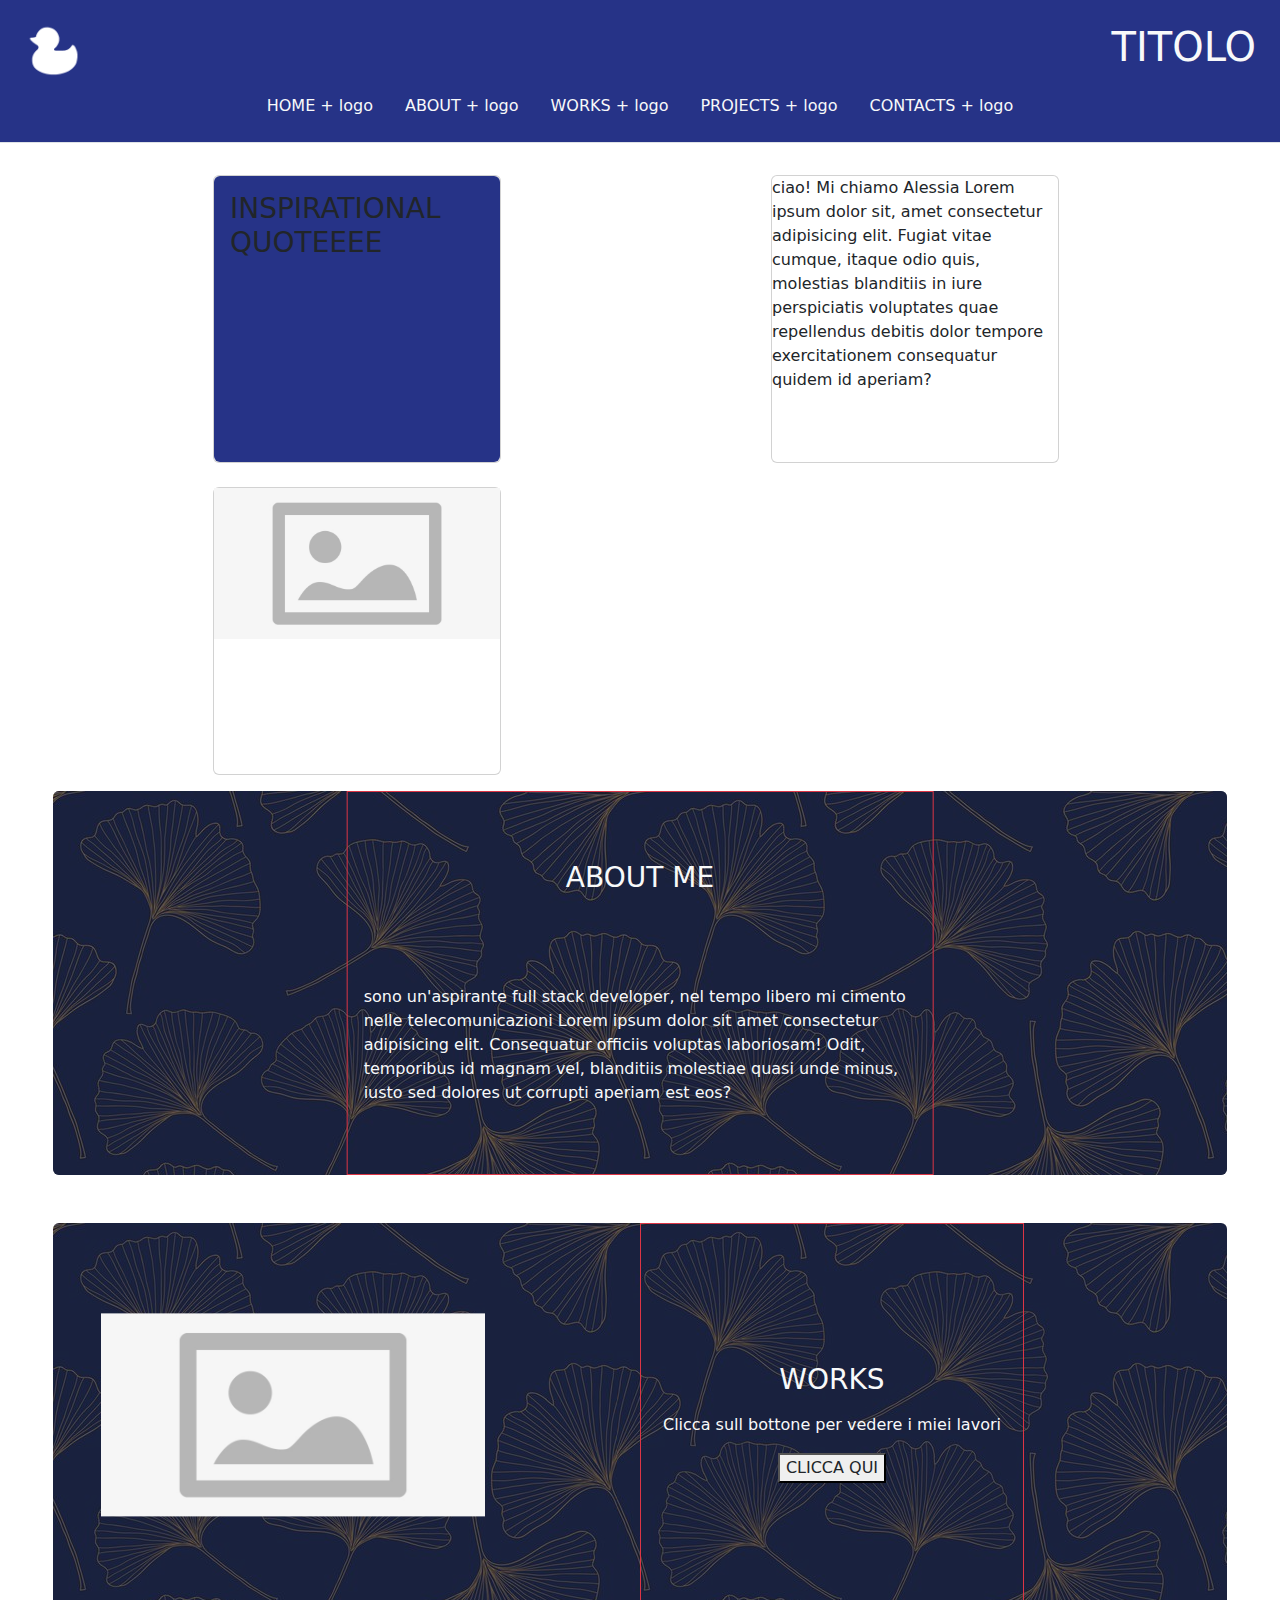
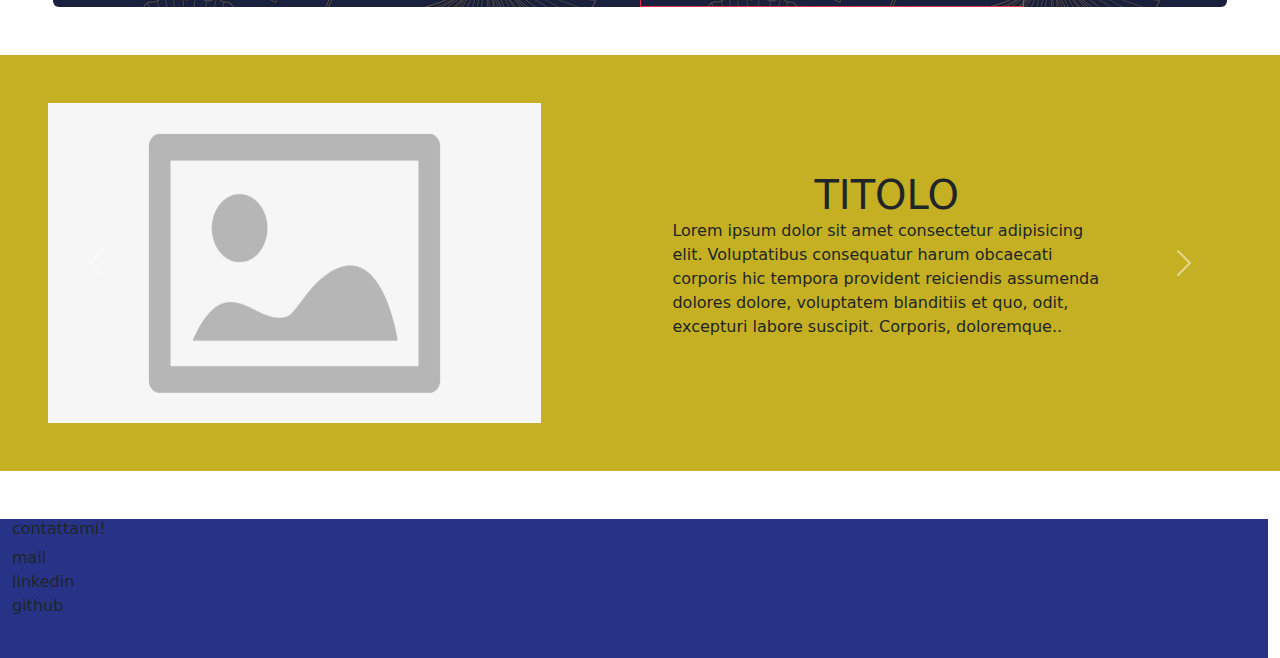
==== index.html @ 971a70d5 "first-upload" ====
<!DOCTYPE html>
<html lang="en">
<head>
    <meta charset="UTF-8">
    <meta name="viewport" content="width=device-width, initial-scale=1.0">
    <title>Document</title>
    <link href="./style.css" rel="stylesheet">


    <!-- ? BOOTSTRAP  -->
    <link href="https://cdn.jsdelivr.net/npm/bootstrap@5.3.3/dist/css/bootstrap.min.css" rel="stylesheet" integrity="sha384-QWTKZyjpPEjISv5WaRU9OFeRpok6YctnYmDr5pNlyT2bRjXh0JMhjY6hW+ALEwIH" crossorigin="anonymous">
    <script src="https://cdn.jsdelivr.net/npm/bootstrap@5.3.3/dist/js/bootstrap.bundle.min.js" integrity="sha384-YvpcrYf0tY3lHB60NNkmXc5s9fDVZLESaAA55NDzOxhy9GkcIdslK1eN7N6jIeHz" crossorigin="anonymous"></script>
    
    <!--<script>const popoverTriggerList = document.querySelectorAll('[data-bs-toggle="popover"]')
        const popoverList = [...popoverTriggerList].map(popoverTriggerEl => new bootstrap.Popover(popoverTriggerEl))</script>
    -->
    </head>
<body>
    <header class="container-fluid row mx-auto py-2 bg_navy border-bottom ">
        <nav class="navbar navbar-expand-md row mx-auto d-flex flex-wrap">
            <div class="container-fluid">
                <a class="navbar-brand" href="./index.html">
                    <img src="./imgs/duckwhite.png" alt="logo" style="height: 60px;">
                </a>
                <h1 class="text-light">TITOLO</h1>
            </div>   
            <!-- bottone sostitutivo della navbar-->
            <div class="container-fluid d-flex justify-content-center">
                <div class="d-flex ">
                    <button class="navbar-toggler" type="button" data-bs-toggle="collapse" data-bs-target="#navbar-default" aria-controls="navbar-default" aria-expanded="false" aria-label="Toggle navigation">
                        <span class="navbar-toggler-icon"></span>
                    </button>
                </div>
                    <!-- navbar quando sito grande-->
                <div id="navbar-default" class="navbar-collapse collapse justify-content-center">
                    <ul class="nav  justify-content-center" >
                        <li class="nav-item"><a class="nav-link active text-light" href="#home">HOME + logo</a></li>
                        <li class="nav-item"><a class="nav-link text-light" href="#about">ABOUT + logo</a></li>
                        <li class="nav-item"><a class="nav-link text-light" href="#works">WORKS + logo</a></li>
                        <li class="nav-item"><a class="nav-link text-light" href="#projects">PROJECTS + logo</a></li>
                        <li class="nav-item"><a class="nav-link text-light" href="#contacts">CONTACTS + logo</a></li>
                     </ul>
                </div>
            </div>
        </nav>
    </header>

    <main >
        <!-- ' //////////////////// HOME ' //////////////////// -->
        <div class="container mt-4 d-flex flex-wrap justify-content-center"> <!-- sezione effettiva -->
            <div class="col">
                <div class="p-2 mx-0 mb-2 d-flex justify-content-center">
                    <div class="card  align-content-center  m-0" style="width:18rem; height:18rem;">
                        <div class="card-body rounded bg_navy">
                            <!-- * scritta * -->
                            <h3 class="">INSPIRATIONAL QUOTEEEE</h3>
                        </div>
                    </div>
                </div>        
                <div class=" p-2 mx-0 mb-2 d-flex justify-content-center">
                    <div class="card " style="width:18rem; height:18rem;">
                                <!-- * immagine * -->
                        <img src="./imgs/placeholder.jpeg" alt="stand out image" style="object-fit: cover;">
                    </div>
                </div>
            </div>
            
            <div class="col p-2 mx-0 mb-4 d-flex align-content-center justify-content-center">    
                <div class="card" style="width:18rem; height:18rem;">
                        <!-- * testo di presentazione * -->
                    <p>ciao! Mi chiamo Alessia Lorem ipsum dolor sit, amet consectetur adipisicing elit. Fugiat vitae cumque, itaque odio quis, molestias blanditiis in iure perspiciatis voluptates quae repellendus debitis dolor tempore exercitationem consequatur quidem id aperiam?</p>
                        <!--  banner attaccato a quello sopra  -->
                </div>
            </div>
        </div>
        
        <!-- ' //////////////////// ABOUT ' //////////////////// -->
       
        <div id="about" class="container-fluid col-md-11 col-12 position-relative d-flex justify-content-center m-auto mb-5 p-0" style="height: 48rem; min-height: 12rem; max-height: 24rem;">
            <div class="bg_pattern rounded z-0 col-12 align-content-center " style="max-height: 24rem;">
                <div class="border border-danger z-3 position-absolute top-0 start-50 translate-middle-x d-flex flex-wrap justify-content-center align-items-center p-3" style="max-width: 48rem; height: 24rem; min-width: 24rem;">
                    <h3 class="top-0 text-light bg z-3 m-3" > ABOUT ME</h3>    
                    <p class="top-0 text-light z-3">sono un'aspirante full stack developer, nel tempo libero mi cimento nelle telecomunicazioni Lorem ipsum dolor sit amet consectetur adipisicing elit. Consequatur officiis voluptas laboriosam! Odit, temporibus id magnam vel, blanditiis molestiae quasi unde minus, iusto sed dolores ut corrupti aperiam est eos?
                    </p>
                </div>
                <div class="overlay rounded position-absolute top-0 col-12" style="height: 24rem;"></div>
            </div>
        </div>
        <!-- div uguale a quello sopra con delle informazioni sulle mie competenze-->
            
            
            <!-- immagine cliccabile da smartphone (e da pc) e freccette ">>>" preview di lavori -->
        <!-- ' //////////////////// WORKS '  mettere carosello-->
        <div id="works" class="container-fluid col-md-11 col-12 position-relative d-flex justify-content-center m-auto p-0 mb-5" style="height: 48rem; min-height: 12rem; max-height: 24rem; ">
            <div class="bg_flat rounded z-0 col-12 align-content-center " style="max-height: 24rem;">
                <div class="border border-danger z-2 position-absolute top-0 start-50 d-flex flex-column justify-content-center align-items-center p-3" style="max-width: 48rem; height: 24rem; min-width: 24rem;">
                    <h3 class=" row top-0 text-light bg z-2 m-3" > WORKS</h3>    
                    <p class="row top-0 text-light z-2">Clicca sull bottone per vedere i miei lavori</p>
                    
                    <button class=" top-0 text-dark z-2 type="button" class="btn btn-primary" data-bs-toggle="popover" data-bs-title="WIP" data-bs-content="grazie per essere interessatə a questa sezione! Sfortunatamente non è ancora pronta ad essere visualizzata, arriverà presto! Iscriviti alla newsletter per rimanere aggiornatə su tutte le novità">CLICCA QUI</button>
                    <!--
                        <button class=" top-0 text-dark z-2 type="button" class="btn btn-primary" data-bs-toggle="modal" data-bs-target="#exampleModal"">CLICCA QUI</button>
                        <div class="modal fade" id="exampleModal" tabindex="-1">
                            <div class="modal-dialog">
                                <div class="modal-content">
                                    <div class="modal-header">
                                        <h5 class="modal-title">WORKS</h5>
                                        <button type="button" class="btn-close" data-bs-dismiss="modal" aria-label="Close"></button>
                                    </div>
                                    <div class="modal-body">
                                        <p> grazie per essere interessatə a questa sezione! Sfortunatamente non è ancora pronta ad essere visualizzata, arriverà presto! Iscriviti alla newsletter per rimanere aggiornatə su tutte le novità</p>
                                        <p>Modal body text goes here.</p>
                                    </div>
                                    
                                </div>
                            </div>
                        </div>
                    -->


                </div>
                
                <img class="position-absolute z-2 top-50 start-0 translate-middle-y ms-5" src="./imgs/placeholder.jpeg" style=" max-width:24rem">
                <!-- <button class="position-absolute z-3 top-50 start-0 translate-middle-y ms-5"><img src="./imgs/placeholder.jpeg" style=" max-width:24rem"></button>
             <div class="overlay rounded position-absolute top-0 col-12" style="height: 24rem;"></div>
            -->
            </div>
        </div>
        <!-- div-->
<!--  
        <div class="container-fluid col-md-11 col-12 d-flex justify-content-center m-auto p-0 mb-5" style="height: 48rem; min-height: 12rem; max-height: 24rem; ">
            <div class="bg_pattern rounded z-0 col-12 align-content-center position-relative" style="max-height: 24rem;">
                <div class="border border-danger z-3 position-absolute top-100 start-0   d-flex flex-wrap justify-content-around align-items-center p-3" style="max-width: 48rem; height: 24rem; min-width: 24rem;">
                    <h3 class=" row text-light bg z-3 m-3" > PROVA</h3>    
                    <p class="row  text-light z-3">blablablabla
                    </p>
                </div>
                <div class="overlay rounded position-absolute top-0 col-12" style="height: 24rem;"></div>
                <button class=" z-3 ms-5"><img src="./imgs/placeholder.jpeg" style=" max-width:24rem"></button>
            </div>
        </div>
        
        
        -->
     
        <div  class="mb-5">    
            
                <!-- div uguale a quello sopra con preview lavori-->
                <!-- carosello di lavori? -->
                <div id="carouselExample" class="carousel slide " data-bs-ride="carousel"> <!-- data bs ride è per farlo andare da solo-->
                    <div  class="carousel-inner">
                        <div class="carousel-item active bg_gold">
                          <div id="projects"></div>
                        <div class="d-flex flex-wrap m-5 position-relative ">
                            <div class=" d-flex flex-row justify-content-around " style="width: 100%;">
                                <div class="col-5">
                                    <img src="./imgs/placeholder.jpeg" class="d-block w-100" alt="..." style=" height: 20rem;">
                                </div>
                                <div class=" d-flex justify-content-center ">
                                    <div class="col-8 d-flex flex-column justify-content-center align-items-center m-auto p-3">
                                        <div>
                                        <h1 class="m-auto">TITOLO</h1>
                                    </div>    
                                        <div class="d-flex align-items-center">
                                            <p>Lorem ipsum dolor sit amet consectetur adipisicing elit. Voluptatibus consequatur harum obcaecati corporis hic tempora provident reiciendis assumenda dolores dolore, voluptatem blanditiis et quo, odit, excepturi labore suscipit. Corporis, doloremque..</p>
                                        </div>
                                    </div>
                                </div>
                            </div>   
                        </div>
                      </div>
                      <div class="carousel-item bg_gold">
                        <div class="d-flex flex-wrap m-5 position-relative ">
                            <div class=" d-flex flex-row justify-content-around " style="width: 100%;">
                                <div class="col-5">
                                    <img src="./imgs/placeholder.jpeg" class="d-block w-100" alt="..." style=" height: 20rem;">
                                </div>
                                <div class=" d-flex justify-content-center ">
                                    <div class="col-8 d-flex flex-column justify-content-center align-items-center m-auto p-3">
                                        <div>
                                        <h1 class="m-auto">TITOLO 2</h1>
                                    </div>    
                                        <div class="d-flex align-items-center">
                                            <p>Lorem ipsum dolor sit amet consectetur adipisicing elit. Voluptatibus consequatur harum obcaecati corporis hic tempora provident reiciendis assumenda dolores dolore, voluptatem blanditiis et quo, odit, excepturi labore suscipit. Corporis, doloremque..</p>
                                        </div>
                                    </div>
                                </div>
                            </div>   
                        </div>
                      </div>
                      <div class="carousel-item bg_gold">
                        <div class="d-flex flex-wrap m-5 position-relative ">
                            <div class=" d-flex flex-row justify-content-around " style="width: 100%;">
                                <div class="col-5">
                                    <img src="./imgs/placeholder.jpeg" class="d-block w-100" alt="..." style=" height: 20rem;">
                                </div>
                                <div class=" d-flex justify-content-center ">
                                    <div class="col-8 d-flex flex-column justify-content-center align-items-center m-auto p-3">
                                        <div>
                                        <h1 class="m-auto">TITOLO 3</h1>
                                    </div>    
                                        <div class="d-flex align-items-center">
                                            <p>Lorem ipsum dolor sit amet consectetur adipisicing elit. Voluptatibus consequatur harum obcaecati corporis hic tempora provident reiciendis assumenda dolores dolore, voluptatem blanditiis et quo, odit, excepturi labore suscipit. Corporis, doloremque..</p>
                                        </div>
                                    </div>
                                </div>
                            </div>   
                        </div>
                      </div>

                        <!--
                      <div class="carousel-item position-relative bg_gold">
                        <div>
                            <div class="d-flex justify-content-center">
                                <div>
                                    
                                    <img src="./imgs/placeholder.jpeg" class="d-block w-100 carousel_h z-1 position-relative t-0" alt="...">
                                    <h3 class="z-2 position-absolute t-50 start-50">TITOLO</h3>
                                    <h1 class="z-2 position-absolute ">questo è un carosello</h1>
                              </div>
                          </div>
                      </div>    
     
                            
                      </div>
                      <div class="carousel-item bg_gold">
                        <img src="./imgs/placeholder.jpeg" class="d-block w-100 carousel_h" alt="...">
                      </div>
                      <div class="carousel-item justify-content-left m-5">
                        <div>
                            <h1>ciao</h1>
                            <p>gnam questo è una voce del carosello</p>
                        </div>
                      </div> 
                        </div> -->
                        <button class="carousel-control-prev" type="button" data-bs-target="#carouselExample" data-bs-slide="prev">
                        <span class="carousel-control-prev-icon" aria-hidden="true"></span>
                        <span class="visually-hidden">Previous</span>
                      </button>
                      <button class="carousel-control-next" type="button" data-bs-target="#carouselExample" data-bs-slide="next">
                        <span class="carousel-control-next-icon" aria-hidden="true"></span>
                        <span class="visually-hidden">Next</span>
                      </button> 
                </div>
                  
        </div>
        <!-- '  PROJECTS '  anche qui carosello -->
        <!-- * carosello carte --> 
        <!--  
        <h3>PROJECTS</h3>    
            ° gioco fantasmino, nanogram
            <p>wip e attività iniziate o parziali</p>

            <div class="row">
                <div class="col">
                    <h2>PROJECTS</h2>
                </div>
            </div>
            <div class="position-relative">
                ° card 
                <div>
                    <div class="card mb-4">
                        <a href="url"><img src="./imgs/ginkgoPLACEHOLDER.png" alt="placeholder" class="card-img-top" style="height: 100px; width: 100px;"></a>
                    ° card body
                        <div class="card-body">
                            <h4 class="mb-2">
                                <a href="url">Card 1</a>
                            </h4>
                        </div>
                    ° card footer 
                     <div class="card-footer">
                        <div class="row align-items-center g-0">
                            <div class="col ms-2">
                                <span>descrizione</span>
                            </div>
                        </div>
                     </div>  
                        
                    </div>
                    <div class="card mb-4">
                        <a href="url"><img src="./imgs/ginkgoPLACEHOLDER.png" alt="placeholder" class="card-img-top" style="height: 100px; width: 100px;"></a>
                    ° card body
                        <div class="card-body">
                            <h4 class="mb-2">
                                <a href="url">Card 1</a>
                            </h4>
                        </div>
                    ° card footer 
                     <div class="card-footer">
                        <div class="row align-items-center g-0">
                            <div class="col ms-2">
                                <span>descrizione</span>
                            </div>
                        </div>
                     </div>  
                        
                    </div>
                </div>
            </div> --> 
            

    </main>
    <footer id="contacts" class="container-fluid bg_navy row d-flex justify-content-center align-items-center"> 
        <!-- '  CONTACTS '  -->
        <h6>contattami!</h6>
        <ul>
            <li>mail</li>
            <li>linkedin</li>
            <li>github</li>
            <li></li>
        </ul>
        <fomr><!-- inserire form di contatto largo--></fomr>


    </footer>
    
</body>
<!-- ° bottone modale ° -->
<!-- Button trigger modal --
<button type="button" class="btn btn-primary" data-bs-toggle="modal" data-bs-target="#exampleModal">
    Launch demo modal
  </button>
  
<!-- ° modale tipo ° -->
<!--  modal --
<div class="modal" tabindex="-1">
    <div class="modal-dialog">
        <div class="modal-content">
            <div class="modal-header">
                <h5 class="modal-title">WORKS</h5>
                <button type="button" class="btn-close" data-bs-dismiss="modal" aria-label="Close"></button>
            </div>
            <div class="modal-body">
            <p> grazie per essere interessatə a questa sezione! Sfortunatamente non è ancora pronta ad essere visualizzata, arriverà presto! Iscriviti alla newsletter per rimanere aggiornatə su tutte le novità</p>
          <p>Modal body text goes here.</p>
        </div>
        <div class="modal-footer">
          <button type="button" class="btn btn-secondary" data-bs-dismiss="modal">Close</button>
          <button type="button" class="btn btn-primary">Save changes</button>
        </div>
      </div>
    </div>
  </div>
   end modal -->



</html>
---- style.css ----
:root{
    --navy:rgb(38, 51, 135); 
    --gold:rgb(196, 176, 34);

}
.bg_navy{
    background-color: var(--navy);
    
}
.bg_pattern{
    background-color: var(--navy);
    background-image: url('./imgs/ginkgo1.jpg');
    width: 100%;
    object-fit: cover;
     
}
.bg_flat{
    background-image: url('./imgs/bg-ginkgo.png');
}
.overlay{
    background-color: rgba(17, 23, 59, 0.616);
    opacity: 95%;
    z-index: 1;
}
.gradient{
    z-index: 1;
    background-color: #1d1e2cF2;
    opacity: 95%;
    background-image: linear-gradient(to right, rgba(76, 86, 107, 0.76) 15%, rgba(255, 255, 255, 0) 40%);
}
.bg_gold{
    background-color: var(--gold);
}
#logo{
    height: 60px;
}
.carousel_h{
    height: 300px;
    width:1200px;
    }
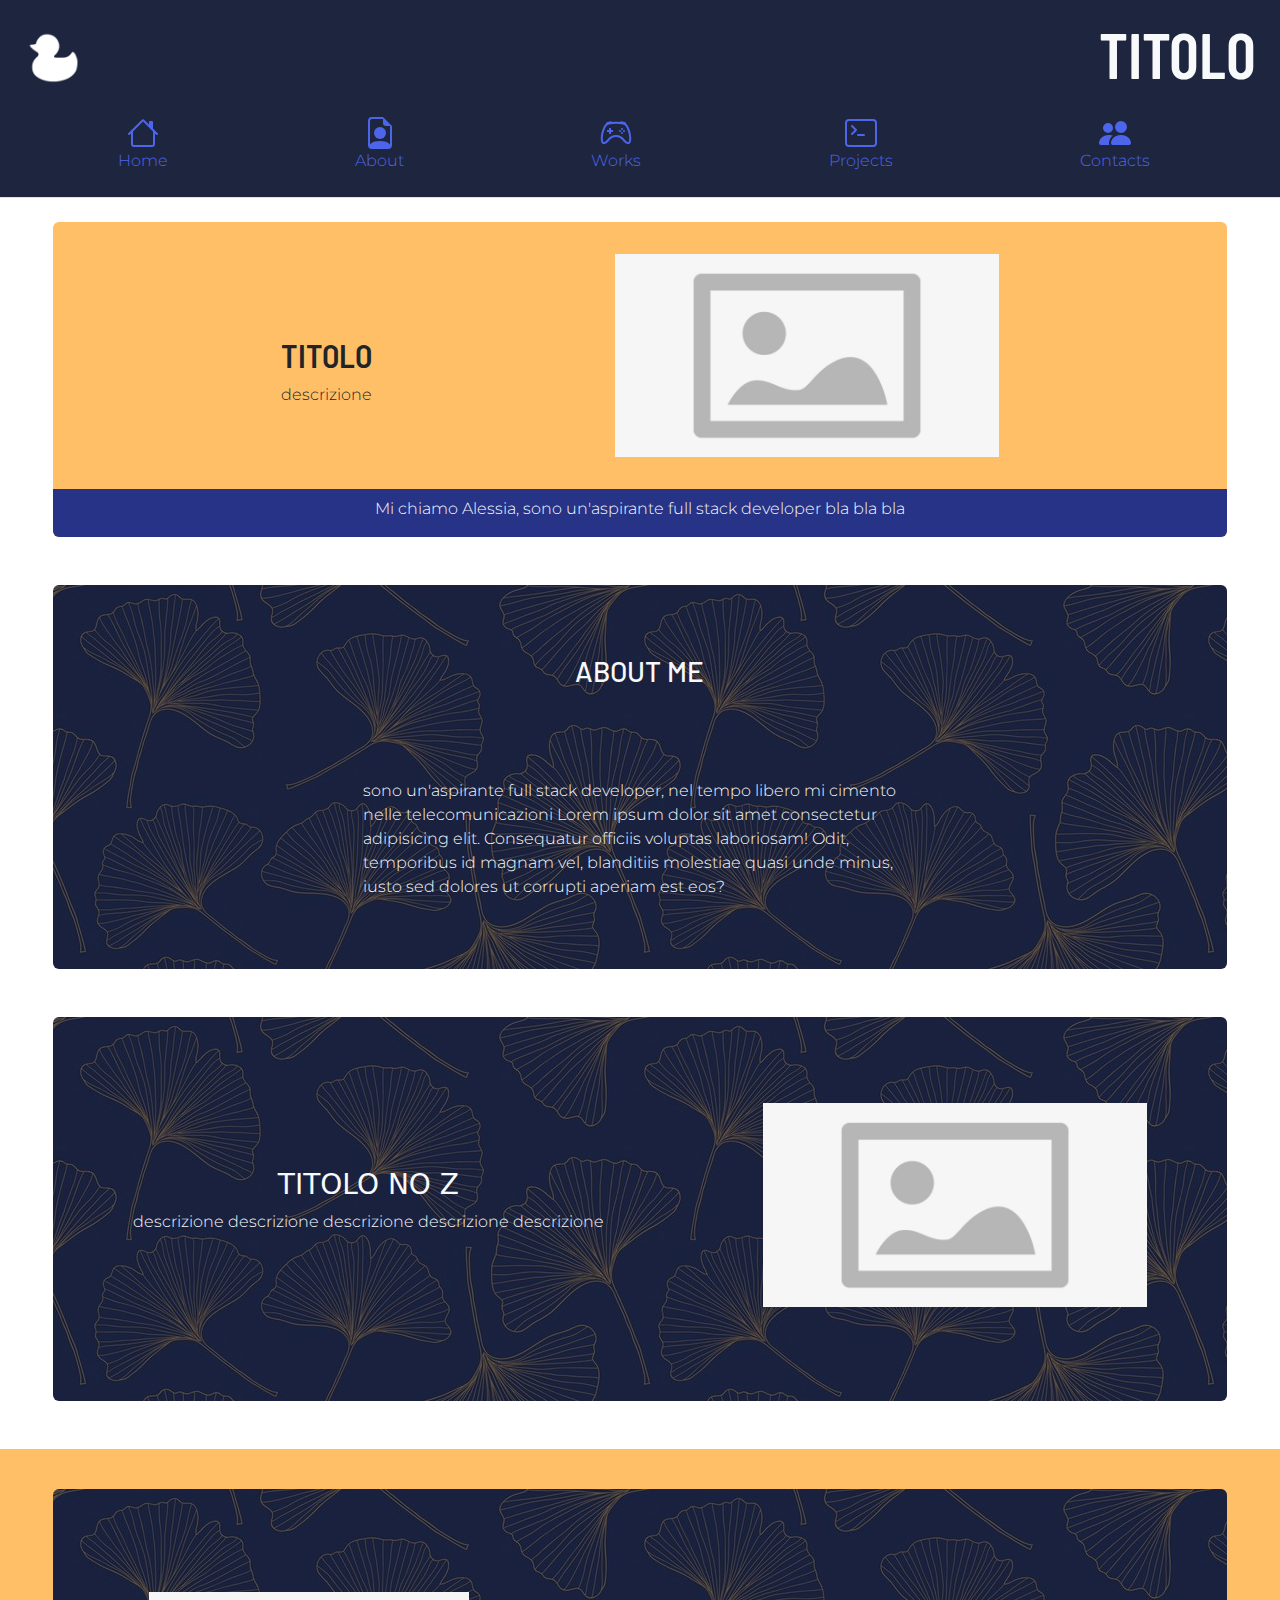
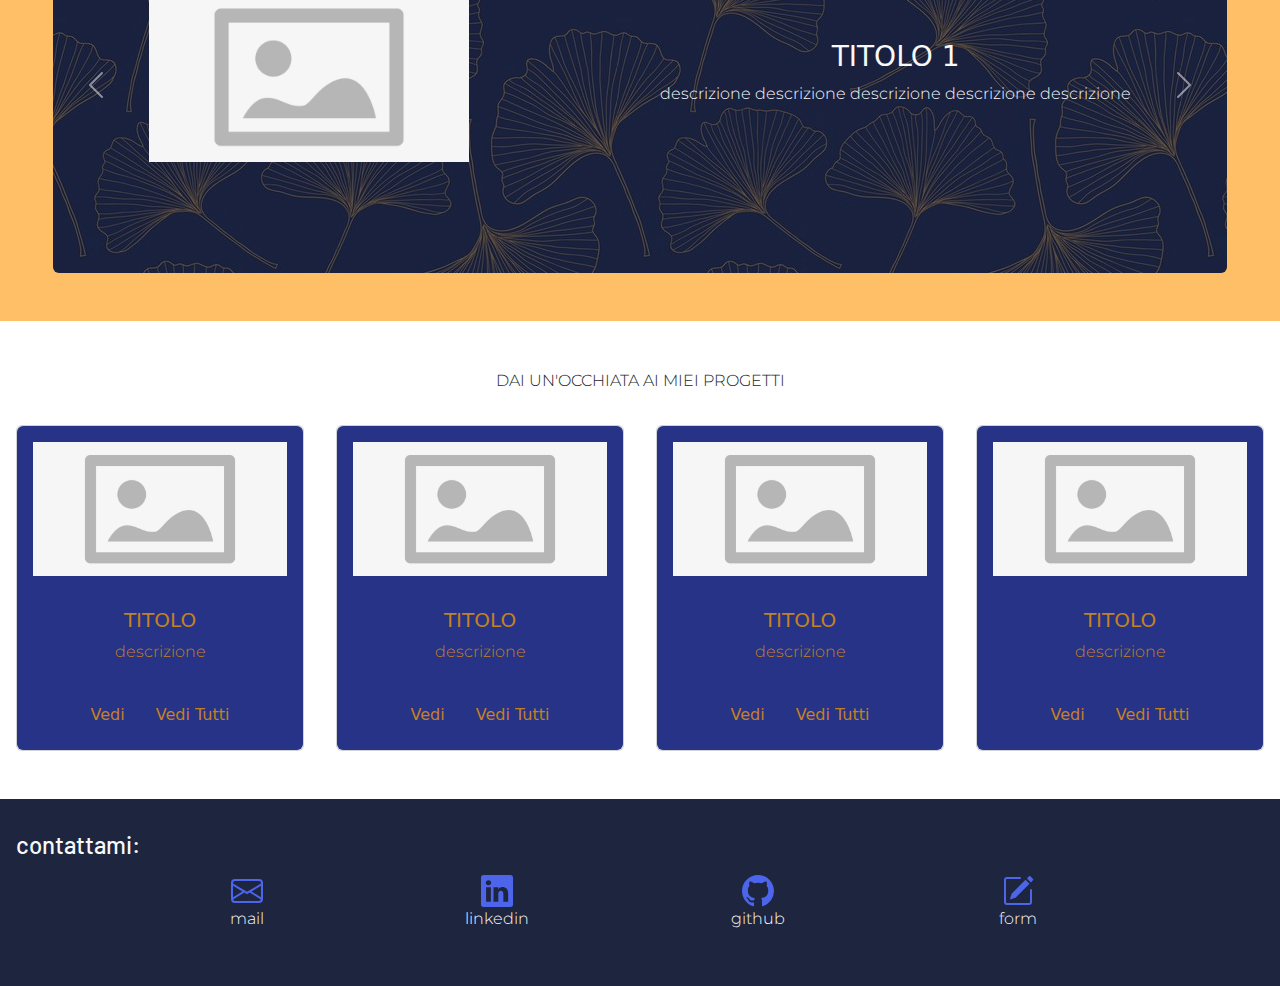
==== commit b9727a9c: "alpha-ver-0.1" ====
--- a/index.html
+++ b/index.html
@@ -5,15 +5,27 @@
     <meta name="viewport" content="width=device-width, initial-scale=1.0">
     <title>Document</title>
     <link href="./style.css" rel="stylesheet">
-
-
+   
+    <!-- ? FONTS -->
+
+    <!-- Montserrat-->
+    <link rel="preconnect" href="https://fonts.googleapis.com">
+    <link rel="preconnect" href="https://fonts.gstatic.com" crossorigin>
+    <link href="https://fonts.googleapis.com/css2?family=Barlow+Condensed:ital,wght@0,100;0,200;0,300;0,400;0,500;0,600;0,700;0,800;0,900;1,100;1,200;1,300;1,400;1,500;1,600;1,700;1,800;1,900&family=Montserrat:ital,wght@0,100..900;1,100..900&display=swap" rel="stylesheet">
+    <!-- Barlow (All)-->
+    <link rel="preconnect" href="https://fonts.googleapis.com">
+    <link rel="preconnect" href="https://fonts.gstatic.com" crossorigin>
+    <link href="https://fonts.googleapis.com/css2?family=Barlow+Condensed:ital,wght@0,100;0,200;0,300;0,400;0,500;0,600;0,700;0,800;0,900;1,100;1,200;1,300;1,400;1,500;1,600;1,700;1,800;1,900&family=Barlow+Semi+Condensed:ital,wght@0,100;0,200;0,300;0,400;0,500;0,600;0,700;0,800;0,900;1,100;1,200;1,300;1,400;1,500;1,600;1,700;1,800;1,900&family=Barlow:ital,wght@0,100;0,200;0,300;0,400;0,500;0,600;0,700;0,800;0,900;1,100;1,200;1,300;1,400;1,500;1,600;1,700;1,800;1,900&display=swap" rel="stylesheet">
+    
     <!-- ? BOOTSTRAP  -->
+    
     <link href="https://cdn.jsdelivr.net/npm/bootstrap@5.3.3/dist/css/bootstrap.min.css" rel="stylesheet" integrity="sha384-QWTKZyjpPEjISv5WaRU9OFeRpok6YctnYmDr5pNlyT2bRjXh0JMhjY6hW+ALEwIH" crossorigin="anonymous">
     <script src="https://cdn.jsdelivr.net/npm/bootstrap@5.3.3/dist/js/bootstrap.bundle.min.js" integrity="sha384-YvpcrYf0tY3lHB60NNkmXc5s9fDVZLESaAA55NDzOxhy9GkcIdslK1eN7N6jIeHz" crossorigin="anonymous"></script>
     
-    <!--<script>const popoverTriggerList = document.querySelectorAll('[data-bs-toggle="popover"]')
-        const popoverList = [...popoverTriggerList].map(popoverTriggerEl => new bootstrap.Popover(popoverTriggerEl))</script>
-    -->
+    <script>const popoverTriggerList = document.querySelectorAll('[data-bs-toggle="popover"]')
+        const popoverList = [...popoverTriggerList].map(popoverTriggerEl => new bootstrap.Popover(popoverTriggerEl))
+    </script>
+    
     </head>
 <body>
     <header class="container-fluid row mx-auto py-2 bg_navy border-bottom ">
@@ -22,7 +34,7 @@
                 <a class="navbar-brand" href="./index.html">
                     <img src="./imgs/duckwhite.png" alt="logo" style="height: 60px;">
                 </a>
-                <h1 class="text-light">TITOLO</h1>
+                <h1 class="text-light bar-con-bold title-main">TITOLO</h1>
             </div>   
             <!-- bottone sostitutivo della navbar-->
             <div class="container-fluid d-flex justify-content-center">
@@ -32,14 +44,16 @@
                     </button>
                 </div>
                     <!-- navbar quando sito grande-->
-                <div id="navbar-default" class="navbar-collapse collapse justify-content-center">
-                    <ul class="nav  justify-content-center" >
-                        <li class="nav-item"><a class="nav-link active text-light" href="#home">HOME + logo</a></li>
-                        <li class="nav-item"><a class="nav-link text-light" href="#about">ABOUT + logo</a></li>
-                        <li class="nav-item"><a class="nav-link text-light" href="#works">WORKS + logo</a></li>
-                        <li class="nav-item"><a class="nav-link text-light" href="#projects">PROJECTS + logo</a></li>
-                        <li class="nav-item"><a class="nav-link text-light" href="#contacts">CONTACTS + logo</a></li>
-                     </ul>
+                <div id="navbar-default" class="navbar-collapse collapse justify-content-around">
+                    
+                        <ul class="nav text-center d-flex justify-content-around container-fluid align-items-end  mont-bold pt-2">
+                            <li class="nav-item d-flex"><a class="nav-link active text-light" href="#home"><svg xmlns="http://www.w3.org/2000/svg" width="32" height="32" fill="currentColor" class="bi bi-house glow" viewBox="0 0 16 16"><path d="M8.707 1.5a1 1 0 0 0-1.414 0L.646 8.146a.5.5 0 0 0 .708.708L2 8.207V13.5A1.5 1.5 0 0 0 3.5 15h9a1.5 1.5 0 0 0 1.5-1.5V8.207l.646.647a.5.5 0 0 0 .708-.708L13 5.793V2.5a.5.5 0 0 0-.5-.5h-1a.5.5 0 0 0-.5.5v1.293zM13 7.207V13.5a.5.5 0 0 1-.5.5h-9a.5.5 0 0 1-.5-.5V7.207l5-5z"/><p class="mb-0 c-hover c-base">Home</p></a></li>
+                            <li class="nav-item d-flex"><a class="nav-link text-light" href="#about"><svg xmlns="http://www.w3.org/2000/svg" width="32" height="32" fill="currentColor" class="bi bi-file-earmark-person" viewBox="0 0 16 16"><path d="M11 8a3 3 0 1 1-6 0 3 3 0 0 1 6 0"/><path d="M14 14V4.5L9.5 0H4a2 2 0 0 0-2 2v12a2 2 0 0 0 2 2h8a2 2 0 0 0 2-2M9.5 3A1.5 1.5 0 0 0 11 4.5h2v9.255S12 12 8 12s-5 1.755-5 1.755V2a1 1 0 0 1 1-1h5.5z"/><p class="mb-0 c-hover c-base">About</p></a></li>
+                            <li class="nav-item d-flex"><a class="nav-link text-light" href="#works"><svg xmlns="http://www.w3.org/2000/svg" width="32" height="32" fill="currentColor" class="bi bi-controller" viewBox="0 0 16 16"><path d="M11.5 6.027a.5.5 0 1 1-1 0 .5.5 0 0 1 1 0m-1.5 1.5a.5.5 0 1 0 0-1 .5.5 0 0 0 0 1m2.5-.5a.5.5 0 1 1-1 0 .5.5 0 0 1 1 0m-1.5 1.5a.5.5 0 1 0 0-1 .5.5 0 0 0 0 1m-6.5-3h1v1h1v1h-1v1h-1v-1h-1v-1h1z"/><path d="M3.051 3.26a.5.5 0 0 1 .354-.613l1.932-.518a.5.5 0 0 1 .62.39c.655-.079 1.35-.117 2.043-.117.72 0 1.443.041 2.12.126a.5.5 0 0 1 .622-.399l1.932.518a.5.5 0 0 1 .306.729q.211.136.373.297c.408.408.78 1.05 1.095 1.772.32.733.599 1.591.805 2.466s.34 1.78.364 2.606c.024.816-.059 1.602-.328 2.21a1.42 1.42 0 0 1-1.445.83c-.636-.067-1.115-.394-1.513-.773-.245-.232-.496-.526-.739-.808-.126-.148-.25-.292-.368-.423-.728-.804-1.597-1.527-3.224-1.527s-2.496.723-3.224 1.527c-.119.131-.242.275-.368.423-.243.282-.494.575-.739.808-.398.38-.877.706-1.513.773a1.42 1.42 0 0 1-1.445-.83c-.27-.608-.352-1.395-.329-2.21.024-.826.16-1.73.365-2.606.206-.875.486-1.733.805-2.466.315-.722.687-1.364 1.094-1.772a2.3 2.3 0 0 1 .433-.335l-.028-.079zm2.036.412c-.877.185-1.469.443-1.733.708-.276.276-.587.783-.885 1.465a14 14 0 0 0-.748 2.295 12.4 12.4 0 0 0-.339 2.406c-.022.755.062 1.368.243 1.776a.42.42 0 0 0 .426.24c.327-.034.61-.199.929-.502.212-.202.4-.423.615-.674.133-.156.276-.323.44-.504C4.861 9.969 5.978 9.027 8 9.027s3.139.942 3.965 1.855c.164.181.307.348.44.504.214.251.403.472.615.674.318.303.601.468.929.503a.42.42 0 0 0 .426-.241c.18-.408.265-1.02.243-1.776a12.4 12.4 0 0 0-.339-2.406 14 14 0 0 0-.748-2.295c-.298-.682-.61-1.19-.885-1.465-.264-.265-.856-.523-1.733-.708-.85-.179-1.877-.27-2.913-.27s-2.063.091-2.913.27"/></svg><p class="mb-0 c-hover c-base">Works</p></a></li>
+                            <li class="nav-item d-flex"><a class="nav-link text-light" href="#projects"><svg xmlns="http://www.w3.org/2000/svg" width="32" height="32" fill="currentColor" class="bi bi-terminal" viewBox="0 0 16 16"><path d="M6 9a.5.5 0 0 1 .5-.5h3a.5.5 0 0 1 0 1h-3A.5.5 0 0 1 6 9M3.854 4.146a.5.5 0 1 0-.708.708L4.793 6.5 3.146 8.146a.5.5 0 1 0 .708.708l2-2a.5.5 0 0 0 0-.708z"/><path d="M2 1a2 2 0 0 0-2 2v10a2 2 0 0 0 2 2h12a2 2 0 0 0 2-2V3a2 2 0 0 0-2-2zm12 1a1 1 0 0 1 1 1v10a1 1 0 0 1-1 1H2a1 1 0 0 1-1-1V3a1 1 0 0 1 1-1z"/></svg><p class="mb-0 c-hover c-base">Projects</p></a></li>
+                            <li class="nav-item d-flex"><a class="nav-link text-light" href="#contacts"><svg xmlns="http://www.w3.org/2000/svg" width="32" height="32" fill="currentColor" class="bi bi-people-fill" viewBox="0 0 16 16"><path d="M7 14s-1 0-1-1 1-4 5-4 5 3 5 4-1 1-1 1zm4-6a3 3 0 1 0 0-6 3 3 0 0 0 0 6m-5.784 6A2.24 2.24 0 0 1 5 13c0-1.355.68-2.75 1.936-3.72A6.3 6.3 0 0 0 5 9c-4 0-5 3-5 4s1 1 1 1zM4.5 8a2.5 2.5 0 1 0 0-5 2.5 2.5 0 0 0 0 5"/></svg><p class="mb-0 c-hover c-base">Contacts</p></a></li>
+                        </ul>
+                    
                 </div>
             </div>
         </nav>
@@ -47,305 +61,262 @@
 
     <main >
         <!-- ' //////////////////// HOME ' //////////////////// -->
-        <div class="container mt-4 d-flex flex-wrap justify-content-center"> <!-- sezione effettiva -->
-            <div class="col">
-                <div class="p-2 mx-0 mb-2 d-flex justify-content-center">
-                    <div class="card  align-content-center  m-0" style="width:18rem; height:18rem;">
-                        <div class="card-body rounded bg_navy">
-                            <!-- * scritta * -->
-                            <h3 class="">INSPIRATIONAL QUOTEEEE</h3>
-                        </div>
-                    </div>
-                </div>        
-                <div class=" p-2 mx-0 mb-2 d-flex justify-content-center">
-                    <div class="card " style="width:18rem; height:18rem;">
-                                <!-- * immagine * -->
-                        <img src="./imgs/placeholder.jpeg" alt="stand out image" style="object-fit: cover;">
-                    </div>
-                </div>
-            </div>
+        <div class="d-flex flex-wrap rounded py-3 pt-3 mt-4 mb-5 mx-auto bg_cream rounded col-md-11 col-12 position-relative justify-content-evenly">
+             <!-- tiene immagine e foto -->
+                <div class=" flex-column align-content-center d-flex flex-wrap justify-content-center align-items-center p-3">
+                    <h3 class="title-sub bar-semi-bold">TITOLO</h3>
+                    <p class="mont">descrizione</p>
+                </div>
+                <div class=" justify-content-center d-flex flex-wrap  align-items-center mb-5 p-3">
+                    <img src="./imgs/placeholder.jpeg" alt="stand out image" style="object-fit: cover; max-width: 24rem;">
+                </div>
             
-            <div class="col p-2 mx-0 mb-4 d-flex align-content-center justify-content-center">    
-                <div class="card" style="width:18rem; height:18rem;">
-                        <!-- * testo di presentazione * -->
-                    <p>ciao! Mi chiamo Alessia Lorem ipsum dolor sit, amet consectetur adipisicing elit. Fugiat vitae cumque, itaque odio quis, molestias blanditiis in iure perspiciatis voluptates quae repellendus debitis dolor tempore exercitationem consequatur quidem id aperiam?</p>
-                        <!--  banner attaccato a quello sopra  -->
-                </div>
-            </div>
-        </div>
+            <!-- ! container-fluid sunziona, flex-grow-1 no-->
+            <div style="max-height: 24rem; " class="rounded-bottom bg_blue position-absolute bottom-0 col-12 m-auto"> <!-- content align bottom?-->
+                <p class="text-light text-center mt-2 mont">Mi chiamo Alessia, sono un'aspirante full stack developer bla bla bla</p>
+            </div>
+        </div>
+        
         
         <!-- ' //////////////////// ABOUT ' //////////////////// -->
-       
-        <div id="about" class="container-fluid col-md-11 col-12 position-relative d-flex justify-content-center m-auto mb-5 p-0" style="height: 48rem; min-height: 12rem; max-height: 24rem;">
-            <div class="bg_pattern rounded z-0 col-12 align-content-center " style="max-height: 24rem;">
-                <div class="border border-danger z-3 position-absolute top-0 start-50 translate-middle-x d-flex flex-wrap justify-content-center align-items-center p-3" style="max-width: 48rem; height: 24rem; min-width: 24rem;">
-                    <h3 class="top-0 text-light bg z-3 m-3" > ABOUT ME</h3>    
-                    <p class="top-0 text-light z-3">sono un'aspirante full stack developer, nel tempo libero mi cimento nelle telecomunicazioni Lorem ipsum dolor sit amet consectetur adipisicing elit. Consequatur officiis voluptas laboriosam! Odit, temporibus id magnam vel, blanditiis molestiae quasi unde minus, iusto sed dolores ut corrupti aperiam est eos?
+         
+        <div id="about" class="container-fluid col-md-11 col-12 justify-content-center m-auto mb-5 p-0" style="height: 48rem; min-height: 12rem; max-height: 24rem;">
+            <div class=" d-flex flex-wrap rounded bg_flat col-12 align-content-center justify-content-center" style="max-height: 24rem;">
+                <div class="d-flex flex-wrap justify-content-center align-items-center p-5 p-md-3 col-6" style="max-width: 48rem; height: 24rem; min-width: 24rem;">
+                    <h3 class="text-light bg m-3 bar-bold" > ABOUT ME</h3>    
+                    <p class="text-light flex-wrap ">sono un'aspirante full stack developer, nel tempo libero mi cimento nelle telecomunicazioni Lorem ipsum dolor sit amet consectetur adipisicing elit. Consequatur officiis voluptas laboriosam! Odit, temporibus id magnam vel, blanditiis molestiae quasi unde minus, iusto sed dolores ut corrupti aperiam est eos?
                     </p>
                 </div>
-                <div class="overlay rounded position-absolute top-0 col-12" style="height: 24rem;"></div>
-            </div>
-        </div>
-        <!-- div uguale a quello sopra con delle informazioni sulle mie competenze-->
-            
-            
-            <!-- immagine cliccabile da smartphone (e da pc) e freccette ">>>" preview di lavori -->
-        <!-- ' //////////////////// WORKS '  mettere carosello-->
-        <div id="works" class="container-fluid col-md-11 col-12 position-relative d-flex justify-content-center m-auto p-0 mb-5" style="height: 48rem; min-height: 12rem; max-height: 24rem; ">
-            <div class="bg_flat rounded z-0 col-12 align-content-center " style="max-height: 24rem;">
-                <div class="border border-danger z-2 position-absolute top-0 start-50 d-flex flex-column justify-content-center align-items-center p-3" style="max-width: 48rem; height: 24rem; min-width: 24rem;">
-                    <h3 class=" row top-0 text-light bg z-2 m-3" > WORKS</h3>    
-                    <p class="row top-0 text-light z-2">Clicca sull bottone per vedere i miei lavori</p>
-                    
-                    <button class=" top-0 text-dark z-2 type="button" class="btn btn-primary" data-bs-toggle="popover" data-bs-title="WIP" data-bs-content="grazie per essere interessatə a questa sezione! Sfortunatamente non è ancora pronta ad essere visualizzata, arriverà presto! Iscriviti alla newsletter per rimanere aggiornatə su tutte le novità">CLICCA QUI</button>
-                    <!--
-                        <button class=" top-0 text-dark z-2 type="button" class="btn btn-primary" data-bs-toggle="modal" data-bs-target="#exampleModal"">CLICCA QUI</button>
-                        <div class="modal fade" id="exampleModal" tabindex="-1">
-                            <div class="modal-dialog">
-                                <div class="modal-content">
-                                    <div class="modal-header">
-                                        <h5 class="modal-title">WORKS</h5>
-                                        <button type="button" class="btn-close" data-bs-dismiss="modal" aria-label="Close"></button>
-                                    </div>
-                                    <div class="modal-body">
-                                        <p> grazie per essere interessatə a questa sezione! Sfortunatamente non è ancora pronta ad essere visualizzata, arriverà presto! Iscriviti alla newsletter per rimanere aggiornatə su tutte le novità</p>
-                                        <p>Modal body text goes here.</p>
-                                    </div>
-                                    
+                <!--<div class="overlay rounded position-absolute top-0 col-12" style="height: 24rem;"></div>-->
+            </div>
+        </div>
+
+
+        <!-- ! prova div WORK -->
+        <div id="works" class="d-flex flex-wrap rounded py-3 pt-3 mt-4 mb-5 mx-auto bg_flat rounded col-md-11 col-12 justify-content-around" style="height: 48rem; min-height: 12rem; max-height: 24rem;">
+            <!-- tiene immagine e foto -->
+            <div class=" flex-column align-content-center d-flex flex-wrap justify-content-center align-items-center p-3 text-light">
+                <h3>TITOLO NO Z</h3>
+                <p>descrizione descrizione descrizione descrizione descrizione </p>
+            </div>
+                <div class="d-flex flex-wrap align-items-center mb-2 p-3">
+                    <!-- ! aggiungere anzichè a il modal che si apre-->
+                 <!--   <a class="button" data-bs-toggle="popover" ata-bs-title="Popover title" data-bs-content="And here's some amazing content. It's very engaging. Right?"></a>><img src="./imgs/placeholder.jpeg" alt="stand out image" style="object-fit: cover; max-width: 24rem;"></a> -->
+                     <a class="button hov" data-bs-toggle="popover" ata-bs-title="Popover title" data-bs-content="And here's some amazing content. It's very engaging. Right?"><img id="popover-target" src="./imgs/placeholder.jpeg" alt="stand out image" style="object-fit: cover; max-width: 24rem;"></a> 
+              
+                </div>
+        </div>
+    
+        <!-- ° /////////////////  NUOVO CAROSELLO  //////////////////// ° -->
+        <div  class="my-5">
+            <div id="Carosello" class="carousel slide" data-bs-ride="carousel">
+                <div id="projects" class="carousel-inner ">
+                    <div class="carousel-item active bg_cream pt-3">
+                        
+                        <div class="d-flex flex-wrap rounded py-3 pt-3 mt-4 mb-5 mx-auto bg_flat rounded col-md-11 col-12 position-relative justify-content-around" style="height: 48rem; min-height: 12rem; max-height: 24rem;">
+                            <!-- tiene immagine e foto -->
+                                <div class="d-flex flex-wrap align-items-center mb-2 p-3">
+                                    <img class="carousel-sp" src="./imgs/placeholder.jpeg" alt="stand out image" style="object-fit: cover;">
                                 </div>
-                            </div>
-                        </div>
-                    -->
-
-
-                </div>
-                
-                <img class="position-absolute z-2 top-50 start-0 translate-middle-y ms-5" src="./imgs/placeholder.jpeg" style=" max-width:24rem">
-                <!-- <button class="position-absolute z-3 top-50 start-0 translate-middle-y ms-5"><img src="./imgs/placeholder.jpeg" style=" max-width:24rem"></button>
-             <div class="overlay rounded position-absolute top-0 col-12" style="height: 24rem;"></div>
-            -->
-            </div>
-        </div>
-        <!-- div-->
-<!--  
-        <div class="container-fluid col-md-11 col-12 d-flex justify-content-center m-auto p-0 mb-5" style="height: 48rem; min-height: 12rem; max-height: 24rem; ">
-            <div class="bg_pattern rounded z-0 col-12 align-content-center position-relative" style="max-height: 24rem;">
-                <div class="border border-danger z-3 position-absolute top-100 start-0   d-flex flex-wrap justify-content-around align-items-center p-3" style="max-width: 48rem; height: 24rem; min-width: 24rem;">
-                    <h3 class=" row text-light bg z-3 m-3" > PROVA</h3>    
-                    <p class="row  text-light z-3">blablablabla
-                    </p>
-                </div>
-                <div class="overlay rounded position-absolute top-0 col-12" style="height: 24rem;"></div>
-                <button class=" z-3 ms-5"><img src="./imgs/placeholder.jpeg" style=" max-width:24rem"></button>
-            </div>
-        </div>
+                               <div class=" flex-column align-content-center d-flex flex-wrap justify-content-center align-items-center p-3 text-light">
+                                   <h3>TITOLO 1</h3>
+                                   <p>descrizione descrizione descrizione descrizione descrizione </p>
+                               </div>
+                        </div>
+
+                    </div>
+                    <div class="carousel-item bg_cream pt-3">
+                        
+                        <div class="d-flex flex-wrap rounded py-3 pt-3 mt-4 mb-5 mx-auto bg_flat rounded col-md-11 col-12 position-relative justify-content-around" style="height: 48rem; min-height: 12rem; max-height: 24rem;">
+                            <!-- tiene immagine e foto -->
+                                <div class="d-flex flex-wrap align-items-center mb-2 p-3">
+                                    <img  src="./imgs/placeholder.jpeg" sizes="(max-width:768px)20rem" alt="stand out image" style="object-fit: cover; max-width:24rem;">
+                                </div>
+                               <div class=" flex-column align-content-center d-flex flex-wrap justify-content-center align-items-center p-3 text-light">
+                                   <h3>TITOLO 2</h3>
+                                   <p>descrizione descrizione descrizione descrizione descrizione </p>
+                               </div>
+                        </div>
+
+                    </div>
+                    <div class="carousel-item bg_cream pt-3">
+                        
+                        <div class="d-flex flex-wrap rounded py-3 pt-3 mt-4 mb-5 mx-auto bg_flat rounded col-md-11 col-12 position-relative justify-content-around" style="height: 48rem; min-height: 12rem; max-height: 24rem;">
+                            <!-- tiene immagine e foto -->
+                                <div class="d-flex flex-wrap align-items-center mb-2 p-3">
+                                    <img class="carousel-sp" src="./imgs/placeholder.jpeg" alt="stand out image" style="object-fit: cover; ">
+                                </div>
+                               <div class=" flex-column align-content-center d-flex flex-wrap justify-content-center align-items-center p-3 text-light">
+                                   <h3>TITOLO 3</h3>
+                                   <p>descrizione descrizione descrizione descrizione descrizione </p>
+                               </div>
+                        </div>
+
+                    </div>
+                    <button class="carousel-control-prev" type="button" data-bs-target="#Carosello" data-bs-slide="prev">
+                        <span class="carousel-control-prev-icon" aria-hidden="true"></span>
+                        <span class="visually-hidden">Previous</span>
+                    </button>
+                    <button class="carousel-control-next" type="button" data-bs-target="#Carosello" data-bs-slide="next">
+                        <span class="carousel-control-next-icon" aria-hidden="true"></span>
+                        <span class="visually-hidden">Next</span>
+                    </button> 
+                </div>
+            </div> 
+        </div>
+     
+        <!-- '  PROJECTS '  anche qui carosello -->
+        <!-- * carosello carte --> 
+        <div id="projects" class="d-flex  justify-content-around mb-3"> <p>DAI UN'OCCHIATA AI MIEI PROGETTI</p></div>
         
         
-        -->
-     
-        <div  class="mb-5">    
+        <div class="d-flex flex-wrap justify-content-around mb-5">
+            <div class="card " style="width: 18rem;">
+                <img src="./imgs/placeholder.jpeg" class="card-img-top p-3 rounded-top bg_blue " alt="placeholder" style="object-fit:cover;">
+                <div class="card-body bg_blue  d-flex rounded-bottom flex-column align-items-center">
+                    
+                        <h5 class="card-title" style="color: var(--r-gold);">TITOLO</h5>
+                        <p class="card-text t-color">descrizione</p>
+                    
+                    <div class="mt-3">
+                        <a href="#projects" class="btn btn-tertiary" style="color: var(--r-gold);">Vedi</a>
+                        <a href="#projects" class="btn btn-tertiary" style="color: var(--r-gold);">Vedi Tutti</a>
+                    </div>
+                </div>
+            </div>
+            <div class="card" style="width: 18rem;">
+                <img src="./imgs/placeholder.jpeg" class="card-img-top p-3 rounded-top bg_blue" alt="placeholder" style="object-fit:cover;">
+                <div class="card-body bg_blue rounded-bottom d-flex flex-column align-items-center">
+                    
+                        <h5 class="card-title t-color" style="color: var(--r-gold);">TITOLO</h5>
+                        <p class="card-text t-color">descrizione</p>
+                    
+                    <div class="mt-3">
+                        <a href="#projects" class="btn btn-tertiary" style="color: var(--r-gold);">Vedi</a>
+                        <a href="#projects" class="btn btn-tertiary" style="color: var(--r-gold);">Vedi Tutti</a>
+                    </div>
+                </div>
+            </div>
+            <div class="card" style="width: 18rem;">
+                <img src="./imgs/placeholder.jpeg" class="card-img-top p-3 rounded-top bg_blue" alt="placeholder" style="object-fit:cover;">
+                <div class="card-body bg_blue rounded-bottom d-flex flex-column align-items-center">
+                    
+                        <h5 class="card-title" style="color: var(--r-gold);">TITOLO</h5>
+                        <p class="card-text t-color">descrizione</p>
+                    
+                    <div class="mt-3">
+                        <a href="#projects" class="btn btn-tertiary" style="color: var(--r-gold);">Vedi</a>
+                        <a href="#projects" class="btn btn-tertiary" style="color: var(--r-gold);">Vedi Tutti</a>
+                    </div>
+                </div>
+            </div>
+            <div class="card  " style="width: 18rem;">
+                <img src="./imgs/placeholder.jpeg" class="card-img-top p-3 rounded-top bg_blue" alt="placeholder" style="object-fit:cover;">
+                <div class="card-body bg_blue rounded-bottom d-flex flex-column align-items-center">
+                    
+                        <h5 class="card-title" style="color: var(--r-gold);">TITOLO</h5>
+                        <p class="card-text t-color">descrizione</p>
+                    
+                    <div class="mt-3">
+                        <a href="#projects" class="btn btn-tertiary" style="color: var(--r-gold);">Vedi</a>
+                        <a href="#projects" class="btn btn-tertiary"style="color: var(--r-gold);" >Vedi Tutti</a>
+                    </div>
+                </div>
+            </div>
+        </div>
             
-                <!-- div uguale a quello sopra con preview lavori-->
-                <!-- carosello di lavori? -->
-                <div id="carouselExample" class="carousel slide " data-bs-ride="carousel"> <!-- data bs ride è per farlo andare da solo-->
-                    <div  class="carousel-inner">
-                        <div class="carousel-item active bg_gold">
-                          <div id="projects"></div>
-                        <div class="d-flex flex-wrap m-5 position-relative ">
-                            <div class=" d-flex flex-row justify-content-around " style="width: 100%;">
-                                <div class="col-5">
-                                    <img src="./imgs/placeholder.jpeg" class="d-block w-100" alt="..." style=" height: 20rem;">
-                                </div>
-                                <div class=" d-flex justify-content-center ">
-                                    <div class="col-8 d-flex flex-column justify-content-center align-items-center m-auto p-3">
-                                        <div>
-                                        <h1 class="m-auto">TITOLO</h1>
-                                    </div>    
-                                        <div class="d-flex align-items-center">
-                                            <p>Lorem ipsum dolor sit amet consectetur adipisicing elit. Voluptatibus consequatur harum obcaecati corporis hic tempora provident reiciendis assumenda dolores dolore, voluptatem blanditiis et quo, odit, excepturi labore suscipit. Corporis, doloremque..</p>
-                                        </div>
-                                    </div>
-                                </div>
-                            </div>   
-                        </div>
-                      </div>
-                      <div class="carousel-item bg_gold">
-                        <div class="d-flex flex-wrap m-5 position-relative ">
-                            <div class=" d-flex flex-row justify-content-around " style="width: 100%;">
-                                <div class="col-5">
-                                    <img src="./imgs/placeholder.jpeg" class="d-block w-100" alt="..." style=" height: 20rem;">
-                                </div>
-                                <div class=" d-flex justify-content-center ">
-                                    <div class="col-8 d-flex flex-column justify-content-center align-items-center m-auto p-3">
-                                        <div>
-                                        <h1 class="m-auto">TITOLO 2</h1>
-                                    </div>    
-                                        <div class="d-flex align-items-center">
-                                            <p>Lorem ipsum dolor sit amet consectetur adipisicing elit. Voluptatibus consequatur harum obcaecati corporis hic tempora provident reiciendis assumenda dolores dolore, voluptatem blanditiis et quo, odit, excepturi labore suscipit. Corporis, doloremque..</p>
-                                        </div>
-                                    </div>
-                                </div>
-                            </div>   
-                        </div>
-                      </div>
-                      <div class="carousel-item bg_gold">
-                        <div class="d-flex flex-wrap m-5 position-relative ">
-                            <div class=" d-flex flex-row justify-content-around " style="width: 100%;">
-                                <div class="col-5">
-                                    <img src="./imgs/placeholder.jpeg" class="d-block w-100" alt="..." style=" height: 20rem;">
-                                </div>
-                                <div class=" d-flex justify-content-center ">
-                                    <div class="col-8 d-flex flex-column justify-content-center align-items-center m-auto p-3">
-                                        <div>
-                                        <h1 class="m-auto">TITOLO 3</h1>
-                                    </div>    
-                                        <div class="d-flex align-items-center">
-                                            <p>Lorem ipsum dolor sit amet consectetur adipisicing elit. Voluptatibus consequatur harum obcaecati corporis hic tempora provident reiciendis assumenda dolores dolore, voluptatem blanditiis et quo, odit, excepturi labore suscipit. Corporis, doloremque..</p>
-                                        </div>
-                                    </div>
-                                </div>
-                            </div>   
-                        </div>
-                      </div>
-
-                        <!--
-                      <div class="carousel-item position-relative bg_gold">
-                        <div>
-                            <div class="d-flex justify-content-center">
-                                <div>
-                                    
-                                    <img src="./imgs/placeholder.jpeg" class="d-block w-100 carousel_h z-1 position-relative t-0" alt="...">
-                                    <h3 class="z-2 position-absolute t-50 start-50">TITOLO</h3>
-                                    <h1 class="z-2 position-absolute ">questo è un carosello</h1>
-                              </div>
-                          </div>
-                      </div>    
-     
-                            
-                      </div>
-                      <div class="carousel-item bg_gold">
-                        <img src="./imgs/placeholder.jpeg" class="d-block w-100 carousel_h" alt="...">
-                      </div>
-                      <div class="carousel-item justify-content-left m-5">
-                        <div>
-                            <h1>ciao</h1>
-                            <p>gnam questo è una voce del carosello</p>
-                        </div>
-                      </div> 
-                        </div> -->
-                        <button class="carousel-control-prev" type="button" data-bs-target="#carouselExample" data-bs-slide="prev">
-                        <span class="carousel-control-prev-icon" aria-hidden="true"></span>
-                        <span class="visually-hidden">Previous</span>
-                      </button>
-                      <button class="carousel-control-next" type="button" data-bs-target="#carouselExample" data-bs-slide="next">
-                        <span class="carousel-control-next-icon" aria-hidden="true"></span>
-                        <span class="visually-hidden">Next</span>
-                      </button> 
-                </div>
-                  
-        </div>
-        <!-- '  PROJECTS '  anche qui carosello -->
-        <!-- * carosello carte --> 
-        <!--  
-        <h3>PROJECTS</h3>    
-            ° gioco fantasmino, nanogram
-            <p>wip e attività iniziate o parziali</p>
-
-            <div class="row">
-                <div class="col">
-                    <h2>PROJECTS</h2>
-                </div>
-            </div>
-            <div class="position-relative">
-                ° card 
-                <div>
-                    <div class="card mb-4">
-                        <a href="url"><img src="./imgs/ginkgoPLACEHOLDER.png" alt="placeholder" class="card-img-top" style="height: 100px; width: 100px;"></a>
-                    ° card body
-                        <div class="card-body">
-                            <h4 class="mb-2">
-                                <a href="url">Card 1</a>
-                            </h4>
-                        </div>
-                    ° card footer 
-                     <div class="card-footer">
-                        <div class="row align-items-center g-0">
-                            <div class="col ms-2">
-                                <span>descrizione</span>
-                            </div>
-                        </div>
-                     </div>  
-                        
-                    </div>
-                    <div class="card mb-4">
-                        <a href="url"><img src="./imgs/ginkgoPLACEHOLDER.png" alt="placeholder" class="card-img-top" style="height: 100px; width: 100px;"></a>
-                    ° card body
-                        <div class="card-body">
-                            <h4 class="mb-2">
-                                <a href="url">Card 1</a>
-                            </h4>
-                        </div>
-                    ° card footer 
-                     <div class="card-footer">
-                        <div class="row align-items-center g-0">
-                            <div class="col ms-2">
-                                <span>descrizione</span>
-                            </div>
-                        </div>
-                     </div>  
-                        
-                    </div>
-                </div>
-            </div> --> 
-            
 
     </main>
-    <footer id="contacts" class="container-fluid bg_navy row d-flex justify-content-center align-items-center"> 
+    <footer id="contacts" class="collapse container-fluid g-0 p-3 bg_navy row d-flex justify-content-center align-items-center"> 
         <!-- '  CONTACTS '  -->
-        <h6>contattami!</h6>
-        <ul>
-            <li>mail</li>
-            <li>linkedin</li>
-            <li>github</li>
-            <li></li>
-        </ul>
+        <h6 class="justify-content-center text-light  mt-3 bar-bold title-standard">contattami:</h6>
+        <div class="justify-content-around">
+             
+            <ul class="d-flex js-evenly align-items-center text-light text-center container-fluid" style="list-style: none;">
+                <li class="nav-item d-flex"> <a class="text-light" style="text-decoration:none;" href="https://mail.google.com/mail/?view=cm&fs=1&to=alessia.gottardo01@gmail.com&su=OGGETTO&body=SCRIVI-CIO-CHE-VUOI" target="_blank">   <svg xmlns="http://www.w3.org/2000/svg" width="32" height="32" fill="currentColor" class="bi bi-envelope" viewBox="0 0 16 16">
+                    <path d="M0 4a2 2 0 0 1 2-2h12a2 2 0 0 1 2 2v8a2 2 0 0 1-2 2H2a2 2 0 0 1-2-2zm2-1a1 1 0 0 0-1 1v.217l7 4.2 7-4.2V4a1 1 0 0 0-1-1zm13 2.383-4.708 2.825L15 11.105zm-.034 6.876-5.64-3.471L8 9.583l-1.326-.795-5.64 3.47A1 1 0 0 0 2 13h12a1 1 0 0 0 .966-.741M1 11.105l4.708-2.897L1 5.383z"/>
+                </svg><p>mail</p></a></li>
+                <li class="nav-item d-flex">  <a class="text-light" style="text-decoration:none;" href="https://www.linkedin.com/in/alessia-gottardo-096b492b7" target="_blank">  <svg xmlns="http://www.w3.org/2000/svg" width="32" height="32" fill="currentColor" class="bi bi-linkedin" viewBox="0 0 16 16">
+                    <path d="M0 1.146C0 .513.526 0 1.175 0h13.65C15.474 0 16 .513 16 1.146v13.708c0 .633-.526 1.146-1.175 1.146H1.175C.526 16 0 15.487 0 14.854zm4.943 12.248V6.169H2.542v7.225zm-1.2-8.212c.837 0 1.358-.554 1.358-1.248-.015-.709-.52-1.248-1.342-1.248S2.4 3.226 2.4 3.934c0 .694.521 1.248 1.327 1.248zm4.908 8.212V9.359c0-.216.016-.432.08-.586.173-.431.568-.878 1.232-.878.869 0 1.216.662 1.216 1.634v3.865h2.401V9.25c0-2.22-1.184-3.252-2.764-3.252-1.274 0-1.845.7-2.165 1.193v.025h-.016l.016-.025V6.169h-2.4c.03.678 0 7.225 0 7.225z"/>
+                  </svg><p>linkedin</p></a></li>
+                <li class="nav-item d-flex"><a class="text-light" style="text-decoration:none;" href="https://github.com/arshenAll" target="_blank"><svg xmlns="http://www.w3.org/2000/svg" width="32" height="32" fill="currentColor" class="bi bi-github" viewBox="0 0 16 16">
+                    <path d="M8 0C3.58 0 0 3.58 0 8c0 3.54 2.29 6.53 5.47 7.59.4.07.55-.17.55-.38 0-.19-.01-.82-.01-1.49-2.01.37-2.53-.49-2.69-.94-.09-.23-.48-.94-.82-1.13-.28-.15-.68-.52-.01-.53.63-.01 1.08.58 1.23.82.72 1.21 1.87.87 2.33.66.07-.52.28-.87.51-1.07-1.78-.2-3.64-.89-3.64-3.95 0-.87.31-1.59.82-2.15-.08-.2-.36-1.02.08-2.12 0 0 .67-.21 2.2.82.64-.18 1.32-.27 2-.27s1.36.09 2 .27c1.53-1.04 2.2-.82 2.2-.82.44 1.1.16 1.92.08 2.12.51.56.82 1.27.82 2.15 0 3.07-1.87 3.75-3.65 3.95.29.25.54.73.54 1.48 0 1.07-.01 1.93-.01 2.2 0 .21.15.46.55.38A8.01 8.01 0 0 0 16 8c0-4.42-3.58-8-8-8"/>
+                </svg><p>github</p></a></li>
+                <li class="nav-item d-flex"> <a class="btn text-light" data-bs-toggle="modal" data-bs-target="#exampleModal">  <svg xmlns="http://www.w3.org/2000/svg" width="32" height="32" fill="currentColor" class="bi bi-pencil-square" viewBox="0 0 16 16">
+                    <path d="M15.502 1.94a.5.5 0 0 1 0 .706L14.459 3.69l-2-2L13.502.646a.5.5 0 0 1 .707 0l1.293 1.293zm-1.75 2.456-2-2L4.939 9.21a.5.5 0 0 0-.121.196l-.805 2.414a.25.25 0 0 0 .316.316l2.414-.805a.5.5 0 0 0 .196-.12l6.813-6.814z"/>
+                    <path fill-rule="evenodd" d="M1 13.5A1.5 1.5 0 0 0 2.5 15h11a1.5 1.5 0 0 0 1.5-1.5v-6a.5.5 0 0 0-1 0v6a.5.5 0 0 1-.5.5h-11a.5.5 0 0 1-.5-.5v-11a.5.5 0 0 1 .5-.5H9a.5.5 0 0 0 0-1H2.5A1.5 1.5 0 0 0 1 2.5z"/>
+                </svg><p>form</p></a></li>
+            </ul>
+        </div>
         <fomr><!-- inserire form di contatto largo--></fomr>
-
+    </div> <!-- !!!! -->
+    
+    <!-- ? MODAL -->
+    <div class="modal" id="exampleModal" data-bs-backdrop="static" >  
+        <!-- avrebbe anche tabindex="-1" || static rende impossibile uscire cliccando fuori -->
+       <div class="modal-dialog modal-dialog-centered mod-scroll ">
+            <!-- aggiungere modal-dialog-centered lo centra nello schermo -->
+           <div class="modal-content">
+               <div class="modal-header ">
+                   <h5 class="modal-title">Contattami!</h5>
+                   <button type="button" class="btn.close" data-bs-dismiss="modal" aria-label="close"></button>
+               </div>
+               <div class="modal-body bg_blue1">
+                <div class="container-fluid p-3 d-flex">
+
+                
+                <form class="row g-3 bar-con-bold text-dark " style="height:24rem; width:56rem;">
+                    <div class="col-md-6 p-3">
+                        <label for="input-name" class="form-label">Nome</label>
+                        <input id="input-name" class="form-control b-color rounded">
+                    </div>
+                    <div class="col-6 p-3">
+                        <label for="input-email" class="form-label ">Email</label>
+                        <input type="email" class="form-control b-color" id="input-email" aria-describedby="emailInfo">
+                        <div id="emailInfo" class="mont-light text-light mt-1">I tuoi dati sono al sicuro</div>
+                    </div>
+                    <div> 
+                        <div class="mt-1">
+                            <label for="input-text" class="form-label">Messaggio</label>
+                            <textarea id="input-text" class=" form-control b-color rounded"></textarea>
+                        </div>
+                    </div>
+                   
+                    <div>
+                            <div class="bar-bold" style="font-size: 1.2rem"> vuoi essere ricontattato in un altro modo? </div>
+                            <label for="input-number" class="form-label">Numero</label>
+                            <input type="tel" class="form-control" id="input-number" class="b-color rounded">
+                        </div>
+                    </div>
+                    <div class="form-check mt-2">
+                        <a href="#" data-bs-toggle="tooltip" data-bs-title="Clicca qui!">
+                        <input type="checkbox" class="form-check-input ms-2 mb-2" id="check-privacy"></a>
+                        <label class="form-check-label ms-1" for="check-privacy">Accetto termini e condizioni</label>
+                    </div>
+                    <div class="d-flex justify-content-center">
+                        <button type="submit" class="btn btn-light mt-2 justify-content-end">Invia</a></button>
+                    </div>
+                </form> 
+            </div>
+            <div class="modal-footer">
+                <button type="buttton" class="btn btn-secondary" data-bs-dismiss="modal">Chiudi</button>
+            </div>
+        </div>
+    </div>
+       </div>
+   </div>
+
+   <script>const tooltipTriggerList = document.querySelectorAll('[data-bs-toggle="tooltip"]')
+       const tooltipList = [...tooltipTriggerList].map(tooltipTriggerEl => new bootstrap.Tooltip(tooltipTriggerEl))</script>
+    
 
     </footer>
     
 </body>
-<!-- ° bottone modale ° -->
-<!-- Button trigger modal --
-<button type="button" class="btn btn-primary" data-bs-toggle="modal" data-bs-target="#exampleModal">
-    Launch demo modal
-  </button>
-  
-<!-- ° modale tipo ° -->
-<!--  modal --
-<div class="modal" tabindex="-1">
-    <div class="modal-dialog">
-        <div class="modal-content">
-            <div class="modal-header">
-                <h5 class="modal-title">WORKS</h5>
-                <button type="button" class="btn-close" data-bs-dismiss="modal" aria-label="Close"></button>
-            </div>
-            <div class="modal-body">
-            <p> grazie per essere interessatə a questa sezione! Sfortunatamente non è ancora pronta ad essere visualizzata, arriverà presto! Iscriviti alla newsletter per rimanere aggiornatə su tutte le novità</p>
-          <p>Modal body text goes here.</p>
-        </div>
-        <div class="modal-footer">
-          <button type="button" class="btn btn-secondary" data-bs-dismiss="modal">Close</button>
-          <button type="button" class="btn btn-primary">Save changes</button>
-        </div>
-      </div>
-    </div>
-  </div>
-   end modal -->
-
-
-
 </html>
+
+
+
 
 
   
--- a/style.css
+++ b/style.css
@@ -1,11 +1,27 @@
 :root{
-    --navy:rgb(38, 51, 135); 
+    --navy:rgb(30, 37, 63);  
     --gold:rgb(196, 176, 34);
-
+    --cream: #FFBF66;
+    --r-gold: #C48122;
+    --blue1: rgb(38, 51, 135);
+    --blue: rgba(31, 34, 53, 0.527); 
+}
+.b-color{
+    background-color: rgba(31, 34, 53, 0.603);
+    color: white;
+}
+.t-color{
+    color: var(--r-gold);
+}
+.bg_blue{
+    background-color: var(--blue1);
 }
 .bg_navy{
     background-color: var(--navy);
     
+}
+.bg_blue1{
+    background-color: var(--blue);
 }
 .bg_pattern{
     background-color: var(--navy);
@@ -15,7 +31,10 @@
      
 }
 .bg_flat{
+    background-color: var(--navy);
     background-image: url('./imgs/bg-ginkgo.png');
+    width: 100%;
+    object-fit: cover;
 }
 .overlay{
     background-color: rgba(17, 23, 59, 0.616);
@@ -31,10 +50,152 @@
 .bg_gold{
     background-color: var(--gold);
 }
+.bg_cream{
+    background-color: var(--cream);
+}
 #logo{
     height: 60px;
 }
+/*               
+            !IMPORTANT FIX TO DO!
 .carousel_h{
     height: 300px;
     width:1200px;
     }
+    @media (min-width:768px){
+        .carousel-sp {
+            max-width: 24rem;
+        }
+    } 
+    @media (max-width:767px) {
+        .carousel-sp {
+            max-width: 20rem;
+        }
+    }
+    @media (max-width: 767px){
+        .mod-scroll{
+            modal-dialog-scrollable;
+        }
+    }
+*/
+.carousel-sp{
+    max-width: 20rem;
+}
+.js-evenly{
+    justify-content: space-evenly;
+}
+/* prima di*/
+/*
+.glow:hover{
+    transform: scale(1);
+    transition: 1s;
+    
+}
+.glow::before
+{
+  content: '';
+  position: absolute;
+  top: 0;
+  left: 0;
+  width: 100%;
+  height: 100%;
+  background: #00ff0a;
+  transform: scale(0.1);
+  box-shadow: 0 0 10px #00ff0a,
+              0 0 20px #00ff0a,
+              0 0 40px #00ff0a,
+              0 0 60px #00ff0a,
+              0 0 80px #00ff0a,
+              0 0 100px #00ff0a;
+  border-radius: 50%;
+  pointer-events: none;
+  transition: 2s;
+}*/
+/*svg:hover{
+    fill: red; 
+    transition: 1s;
+    -webkit-box-shadow:0px 0px 84px 0px rgba(255,255,255,0.56);
+-moz-box-shadow: 0px 0px 84px 0px rgba(255,255,255,0.56);
+box-shadow: 0px 0px 84px 0px rgba(255,255,255,0.56);
+}*/
+svg{
+    color:rgb(77, 101, 235);
+}
+svg:hover{
+    fill: white;
+}
+.c-hover:hover{
+    color: white;
+} 
+.c-base{
+    color:rgb(77, 101, 235);
+}
+button{
+    border:none;
+}
+.mont-bold{
+    font-family: "Montserrat", sans-serif;
+    font-optical-sizing: auto;
+    font-weight: 500;
+    font-style: normal;
+}
+.mont-light{
+    font-family: "Montserrat", sans-serif;
+    font-optical-sizing: auto;
+    font-weight: 200; /*100-600*/
+    font-style: normal;   
+}
+.mont{
+    font-family: "Montserrat", sans-serif;
+    font-optical-sizing: auto;
+    font-weight: 300; /*100-600*/
+    font-style: normal;   
+}
+.bar-con-bold{
+    font-family: "Barlow Condensed", sans-serif;
+    font-weight: 600;
+    font-style: normal;   
+}
+.bar-semi-bold{
+    font-family: "Barlow Semi Condensed", sans-serif;
+    font-weight: 600;
+    font-style: normal; 
+}
+.title-main{
+    font-size: 4rem;
+}
+.title-sub{
+    font-size: 2rem;;
+}
+.title-standard{
+    font-size: 1.5rem;
+}
+.bar-con{
+    font-family: "Barlow Condensed", sans-serif;
+    font-weight: 200;
+    font-style: normal;
+}
+.bar-semi{
+    font-family: "Barlow Semi Condensed", sans-serif;
+    font-weight: 200;
+    font-style: normal;
+}
+.bar{
+    font-family: "Barlow", sans-serif;
+    font-weight: 300;
+    font-style: normal;
+  }
+  .bar-bold{
+    font-family: "Barlow", sans-serif;
+    font-weight: 500;
+    font-style: normal;
+  }
+p{
+    font-family: "Montserrat", sans-serif;
+    font-optical-sizing: auto;
+    font-weight: 300; /*100-600*/
+    font-style: normal; 
+}
+.rounded-16{
+    border-radius: 16px;
+}